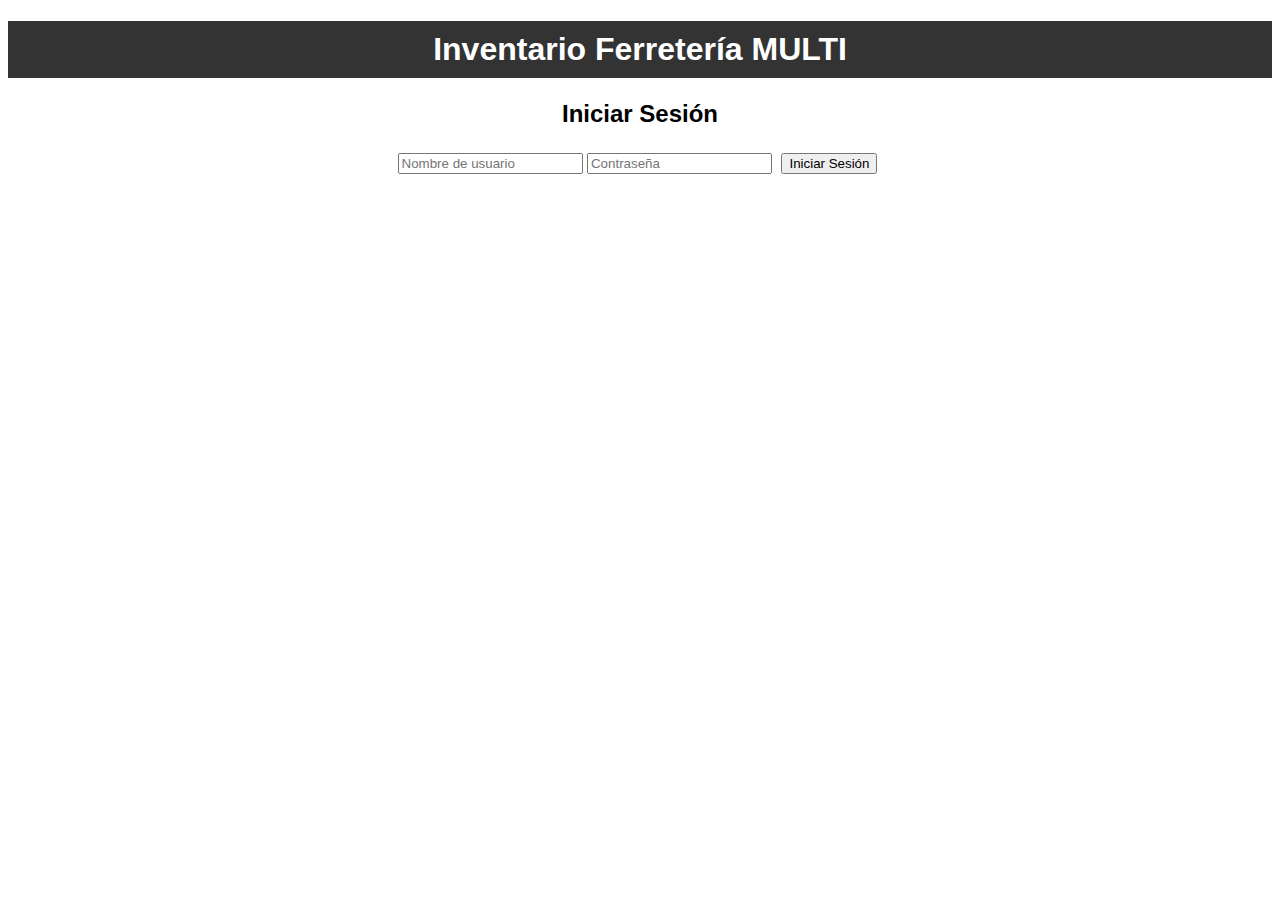
==== index.html @ d156d49b "Add files via upload" ====
<!DOCTYPE html>
<html lang="es">
<head>
    <meta charset="UTF-8">
    <meta name="viewport" content="width=device-width, initial-scale=1.0">
    <link rel="icon" href="./favicon.ico" type="image/x-icon">
    <title>Inventario Ferretería MULTI</title>
    <link rel="stylesheet" href="./styles/styles.css">
</head>
<body>
    <h1>Inventario Ferretería MULTI</h1>
    <div id="login-section">
        <h2>Iniciar Sesión</h2>
        <form id="login-form">
            <input type="text" id="username" placeholder="Nombre de usuario" required>
            <input type="password" id="password" placeholder="Contraseña" required>
            <button type="button" onclick="login()">Iniciar Sesión</button>
        </form>
    </div>
    <div id="message"></div>
    <script src="./scripts/login.js"></script>
</body>
</html>
---- styles/styles.css ----
body {
    font-family: Arial, sans-serif;
    text-align: center;
}

h1 {
    background-color: #333;
    color: #fff;
    padding: 10px;
}

#inventory-section, #add-product-form {
    margin: 20px;
    padding: 20px;
    border: 1px solid #ccc;
    text-align: left;
}

button {
    margin: 5px;
}

#message {
    color: green;
    font-weight: bold;
}

#product-list {
    list-style-type: none;
}

li {
    border: 1px solid #ccc;
    margin: 5px;
    padding: 5px;
}
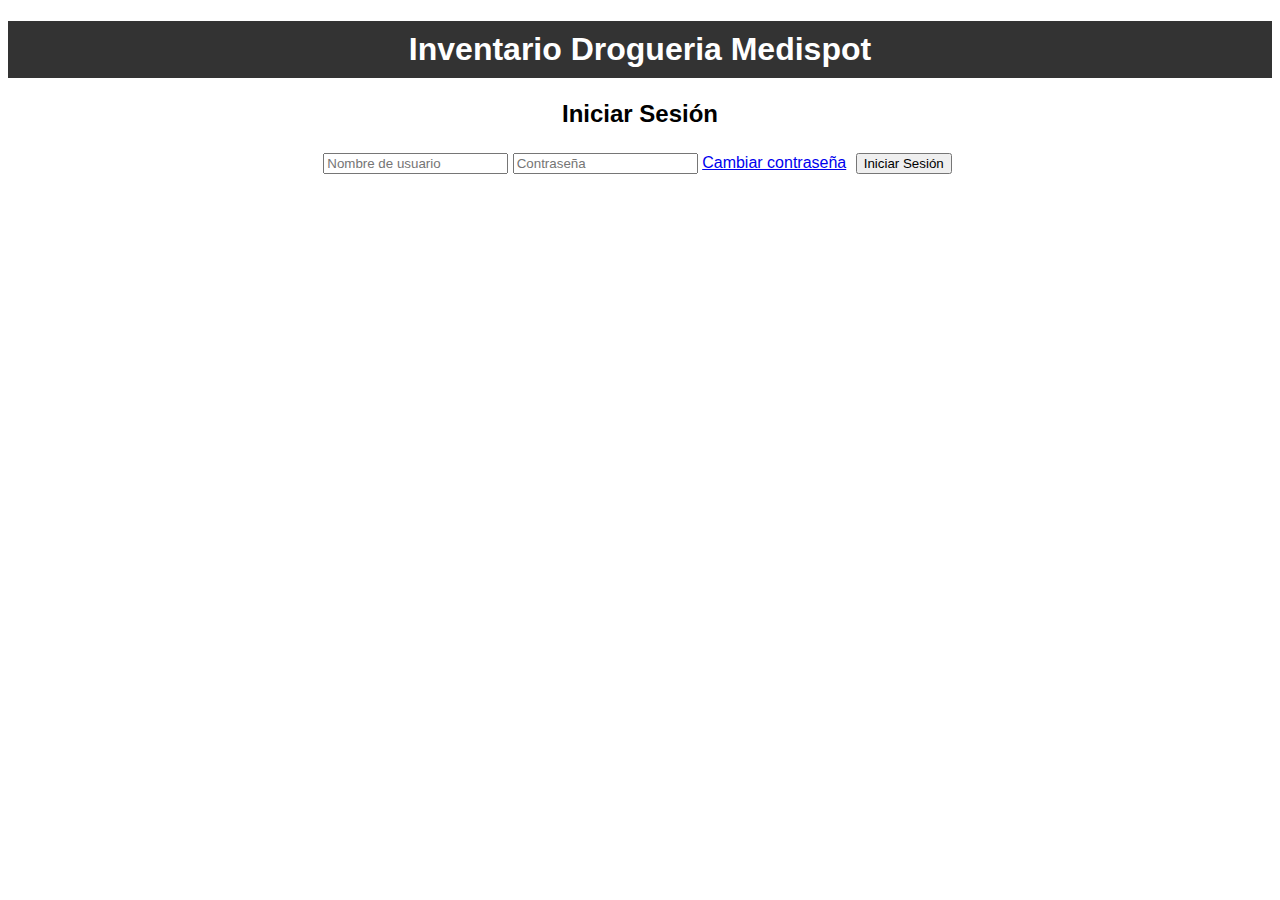
==== commit ae553731: "Add files via upload" ====
--- a/index.html
+++ b/index.html
@@ -4,16 +4,17 @@
     <meta charset="UTF-8">
     <meta name="viewport" content="width=device-width, initial-scale=1.0">
     <link rel="icon" href="./favicon.ico" type="image/x-icon">
-    <title>Inventario Ferretería MULTI</title>
+    <title>Inventario Drogueria Medispot</title>
     <link rel="stylesheet" href="./styles/styles.css">
 </head>
 <body>
-    <h1>Inventario Ferretería MULTI</h1>
+    <h1>Inventario Drogueria Medispot</h1>
     <div id="login-section">
         <h2>Iniciar Sesión</h2>
         <form id="login-form">
             <input type="text" id="username" placeholder="Nombre de usuario" required>
             <input type="password" id="password" placeholder="Contraseña" required>
+            <a href="./cambiarContraseña.html">Cambiar contraseña</a>
             <button type="button" onclick="login()">Iniciar Sesión</button>
         </form>
     </div>
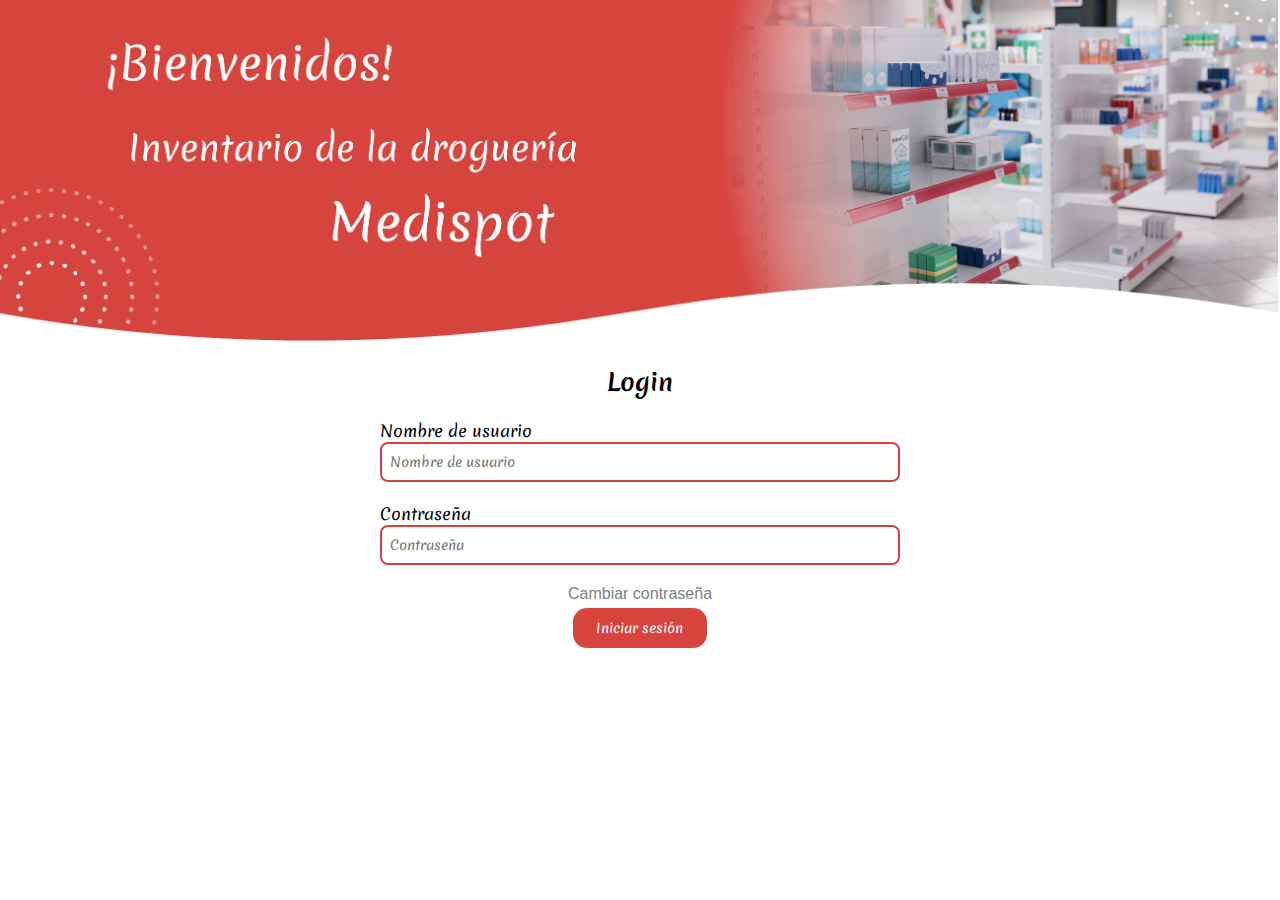
==== commit 6efc000f: "Add files via upload" ====
--- a/index.html
+++ b/index.html
@@ -3,19 +3,34 @@
 <head>
     <meta charset="UTF-8">
     <meta name="viewport" content="width=device-width, initial-scale=1.0">
-    <link rel="icon" href="./favicon.ico" type="image/x-icon">
+    <link rel="icon" href="./imagenes/favicon-16x16.png" type="image/x-icon">
     <title>Inventario Drogueria Medispot</title>
+    <link rel="preconnect" href="https://fonts.googleapis.com">
+    <link rel="preconnect" href="https://fonts.gstatic.com" crossorigin>
+    <link href="https://fonts.googleapis.com/css2?family=Merienda&display=swap" rel="stylesheet">
     <link rel="stylesheet" href="./styles/styles.css">
 </head>
 <body>
-    <h1>Inventario Drogueria Medispot</h1>
+    <div class="banner">
+        <img src="./imagenes/LOGO-05.png" width="100%" alt="">
+    </div>
     <div id="login-section">
-        <h2>Iniciar Sesión</h2>
+        <h2>Login</h2>
         <form id="login-form">
-            <input type="text" id="username" placeholder="Nombre de usuario" required>
-            <input type="password" id="password" placeholder="Contraseña" required>
-            <a href="./cambiarContraseña.html">Cambiar contraseña</a>
-            <button type="button" onclick="login()">Iniciar Sesión</button>
+            <div class="inputs">
+                <label for="username">Nombre de usuario</label>
+                <input type="text" id="username" placeholder="Nombre de usuario" required>
+            </div>
+
+            <div class="inputs">
+                <label for="password">Contraseña</label>
+                <input type="password" id="password" placeholder="Contraseña" required>
+            </div>
+
+            <div class="inputs">
+                <a href="./cambiarContraseña.html">Cambiar contraseña</a>
+                <button type="button" onclick="login()">Iniciar sesión</button>
+            </div>
         </form>
     </div>
     <div id="message"></div>
--- a/styles/styles.css
+++ b/styles/styles.css
@@ -1,18 +1,14 @@
 body {
     font-family: Arial, sans-serif;
     text-align: center;
+    margin: 0px;
+    padding: 0px;
 }
-
-h1 {
-    background-color: #333;
-    color: #fff;
-    padding: 10px;
-}
+/*INDEX*/
 
 #inventory-section, #add-product-form {
     margin: 20px;
     padding: 20px;
-    border: 1px solid #ccc;
     text-align: left;
 }
 
@@ -27,10 +23,123 @@
 
 #product-list {
     list-style-type: none;
+    padding: 0px;
 }
 
 li {
-    border: 1px solid #ccc;
     margin: 5px;
-    padding: 5px;
+    padding: 8px;
+    background-color: #d6433ec5;
+    border-radius: 50px;
+    font-family: 'Merienda', cursive;
+    display: flex;
+    align-items: center;
+    justify-content: space-between;
 }
+
+li div{
+    display: flex;
+    gap: 40px;
+    margin-left: 50px;
+    align-items: center;
+}
+
+#edit{
+    display: none;
+}
+
+.banner{
+    margin: 0px;
+}
+
+h2{
+    font-family: 'Merienda', cursive;
+}
+
+.inputs{
+    display: grid;
+    text-align: start;
+    justify-content: center;
+    margin: 20px;
+}
+
+.inputs input{
+    width: 500px;
+    padding: 8px;
+    border-radius: 8px;
+    border: 2px solid #d6443e;
+    font-family: 'Merienda', cursive;
+}
+.inputs label{
+    font-family: 'Merienda', cursive;
+}
+
+.inputs a{
+    color: gray;
+    text-decoration: none;
+    text-align: end;
+}
+
+#login-section button{
+    font-family: 'Merienda', cursive;
+    background-color: #d6443e;
+    padding: 10px;
+    color: white;
+    border: 0px;
+    border-radius: 14px;
+}
+
+body::-webkit-scrollbar {
+    width: 4px;     /* Tamaño del scroll en vertical */
+    height: 4px;    /* Tamaño del scroll en horizontal */
+}
+body::-webkit-scrollbar-thumb {
+    background: #d6443e;
+    border-radius: 4px;
+}
+
+/*FIN INDEX*/
+
+/*ADMIN*/
+
+#product-form input{
+    border: 3px solid #d6443e;
+    padding: 10px;
+    border-radius: 10px;
+    font-family: 'Merienda', cursive;
+    margin: 10px;
+}
+
+#product-form Button{
+    padding: 10px 40px;
+    border-radius: 50px;
+    font-family: 'Merienda', cursive;
+    background: #d6443e;
+    border: 0px;
+    font-size: 15px;
+    color: white;
+    margin-left: 40px;
+}
+
+#product-form Button{
+    padding: 10px 40px;
+    border-radius: 50px;
+    font-family: 'Merienda', cursive;
+    background: #d6443e;
+    border: 0px;
+    font-size: 15px;
+    color: white;
+    margin-left: 40px;
+}
+
+li button{
+    padding: 8px 30px;
+    border-radius: 50px;
+    font-family: 'Merienda', cursive;
+    background: #d6443e;
+    border: 0px;
+    font-size: 13px;
+    color: white;
+}
+
+/*FIN ADMIN*/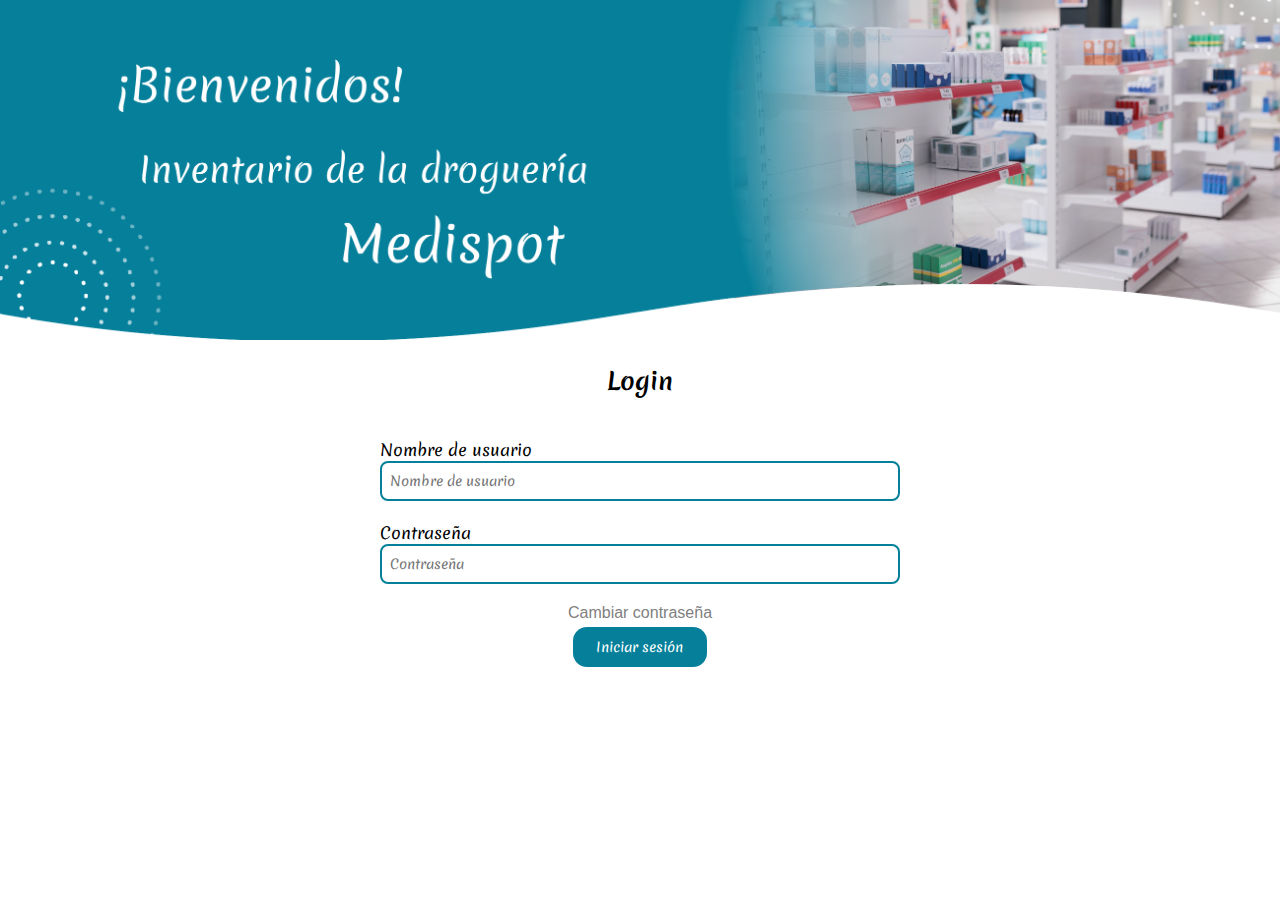
==== commit abf47d7d: "Add files via upload" ====
--- a/index.html
+++ b/index.html
@@ -8,6 +8,9 @@
     <link rel="preconnect" href="https://fonts.googleapis.com">
     <link rel="preconnect" href="https://fonts.gstatic.com" crossorigin>
     <link href="https://fonts.googleapis.com/css2?family=Merienda&display=swap" rel="stylesheet">
+    <meta name="referrer" content="no-referrer-when-downgrade">
+    <meta name="Cross-Origin-Opener-Policy" content="same-origin-allow-popups">
+    <script src="https://accounts.google.com/gsi/client" async defer></script>
     <link rel="stylesheet" href="./styles/styles.css">
 </head>
 <body>
@@ -16,6 +19,18 @@
     </div>
     <div id="login-section">
         <h2>Login</h2>
+
+        <div class="login-google">
+            <div id="g_id_onload"
+                data-client_id="498012621121-lleev8gr93ln1sllgr4an89s2dgr6puu.apps.googleusercontent.com"
+                data-context="signin" data-ux_mode="popup" data-callback="handleCredentialResponse"
+                data-auto_prompt="false">
+            </div>
+            <div class="g_id_signin" data-type="standard" data-shape="rectangular" data-theme="filled_black"
+                data-text="continue_with" data-size="large" data-logo_alignment="left">
+            </div>
+        </div>
+
         <form id="login-form">
             <div class="inputs">
                 <label for="username">Nombre de usuario</label>
@@ -28,10 +43,20 @@
             </div>
 
             <div class="inputs">
-                <a href="./cambiarContraseña.html">Cambiar contraseña</a>
+                <a>Cambiar contraseña</a>
                 <button type="button" onclick="login()">Iniciar sesión</button>
             </div>
         </form>
+
+<!--         <div id="login-section2">
+            <h2>Cambiar Contraseña</h2>
+            <form id="login-form">
+                <input type="password" id="password" placeholder="Contraseña actual" required>
+                <input type="password" id="nuevaPassword" placeholder="Contraseña nueva" required>
+                <input type="password" id="nuevaPassword2" placeholder="Ingrese su contraseña nuevamente" required>
+                <button type="button" onclick="cambiarContraseña()">Cambiar contraseña</button>
+            </form>
+        </div> -->
     </div>
     <div id="message"></div>
     <script src="./scripts/login.js"></script>
--- a/styles/styles.css
+++ b/styles/styles.css
@@ -29,7 +29,7 @@
 li {
     margin: 5px;
     padding: 8px;
-    background-color: #d6433ec5;
+    background-color: #057f9ac5;
     border-radius: 50px;
     font-family: 'Merienda', cursive;
     display: flex;
@@ -39,7 +39,7 @@
 
 li div{
     display: flex;
-    gap: 40px;
+    gap: 30px;
     margin-left: 50px;
     align-items: center;
 }
@@ -67,7 +67,7 @@
     width: 500px;
     padding: 8px;
     border-radius: 8px;
-    border: 2px solid #d6443e;
+    border: 2px solid #057f9a;
     font-family: 'Merienda', cursive;
 }
 .inputs label{
@@ -82,7 +82,7 @@
 
 #login-section button{
     font-family: 'Merienda', cursive;
-    background-color: #d6443e;
+    background-color: #057f9a;
     padding: 10px;
     color: white;
     border: 0px;
@@ -94,16 +94,20 @@
     height: 4px;    /* Tamaño del scroll en horizontal */
 }
 body::-webkit-scrollbar-thumb {
-    background: #d6443e;
+    background: #057f9a;
     border-radius: 4px;
 }
 
+.login-google{
+    display: flex;
+    justify-content: center;
+}
 /*FIN INDEX*/
 
 /*ADMIN*/
 
 #product-form input{
-    border: 3px solid #d6443e;
+    border: 3px solid #057f9a;
     padding: 10px;
     border-radius: 10px;
     font-family: 'Merienda', cursive;
@@ -114,7 +118,7 @@
     padding: 10px 40px;
     border-radius: 50px;
     font-family: 'Merienda', cursive;
-    background: #d6443e;
+    background: #057f9a;
     border: 0px;
     font-size: 15px;
     color: white;
@@ -125,7 +129,7 @@
     padding: 10px 40px;
     border-radius: 50px;
     font-family: 'Merienda', cursive;
-    background: #d6443e;
+    background: #057f9a;
     border: 0px;
     font-size: 15px;
     color: white;
@@ -136,10 +140,41 @@
     padding: 8px 30px;
     border-radius: 50px;
     font-family: 'Merienda', cursive;
-    background: #d6443e;
+    background: #057f9a;
     border: 0px;
     font-size: 13px;
     color: white;
 }
 
+.exportar{
+    display: flex;
+    justify-content: space-between;
+}
+
+.exportar button{
+    padding: 0px 40px;
+    border-radius: 50px;
+    font-family: 'Merienda', cursive;
+    background: #057f9a;
+    border: 0px;
+    font-size: 15px;
+    height: 50px;
+    color: white;
+}
+
+.mensaje{
+    display: flex;
+    gap: 20px;
+    justify-content: center;
+    font-family: 'Merienda', cursive;
+    font-size: 20px;
+}
+
+.bienvenida{
+    background-color: #057f9a;
+    color: white;
+    padding: 10px;
+    font-family: 'Merienda', cursive;
+    font-size: 15px;
+}
 /*FIN ADMIN*/